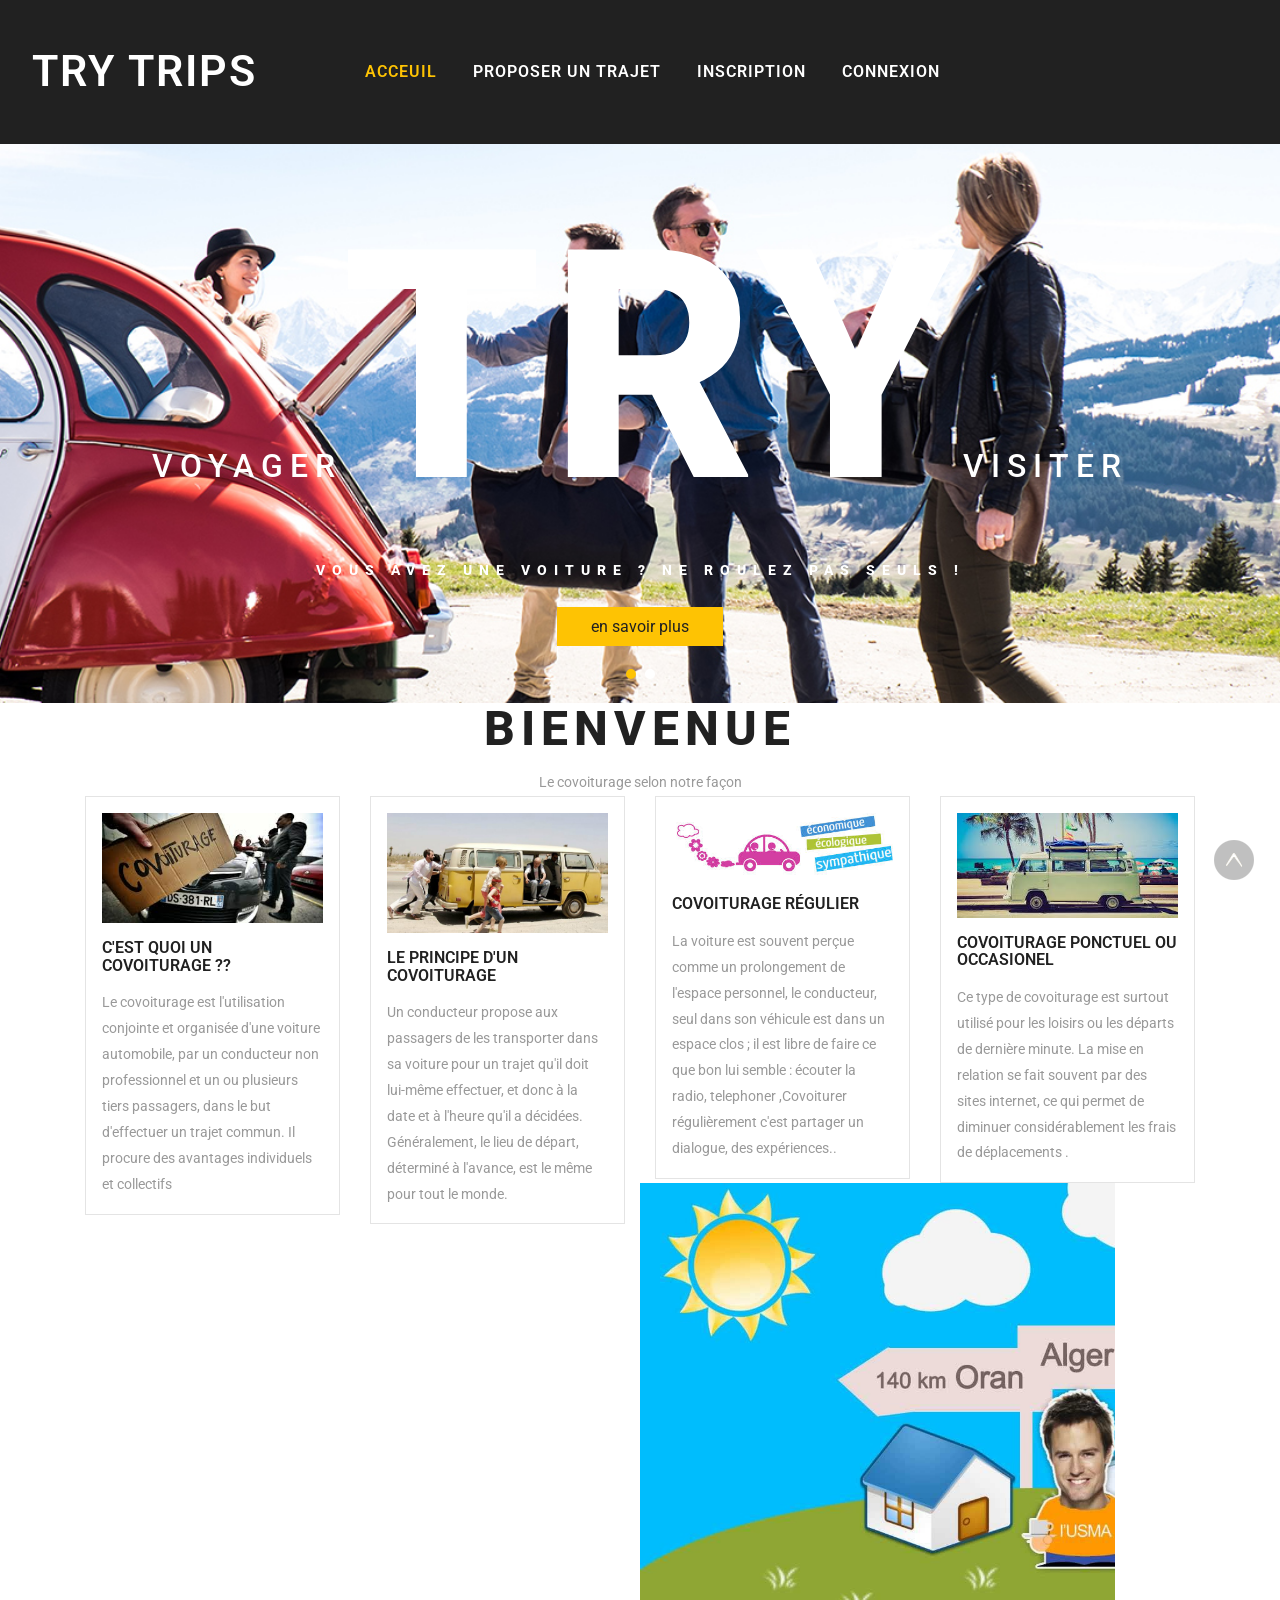
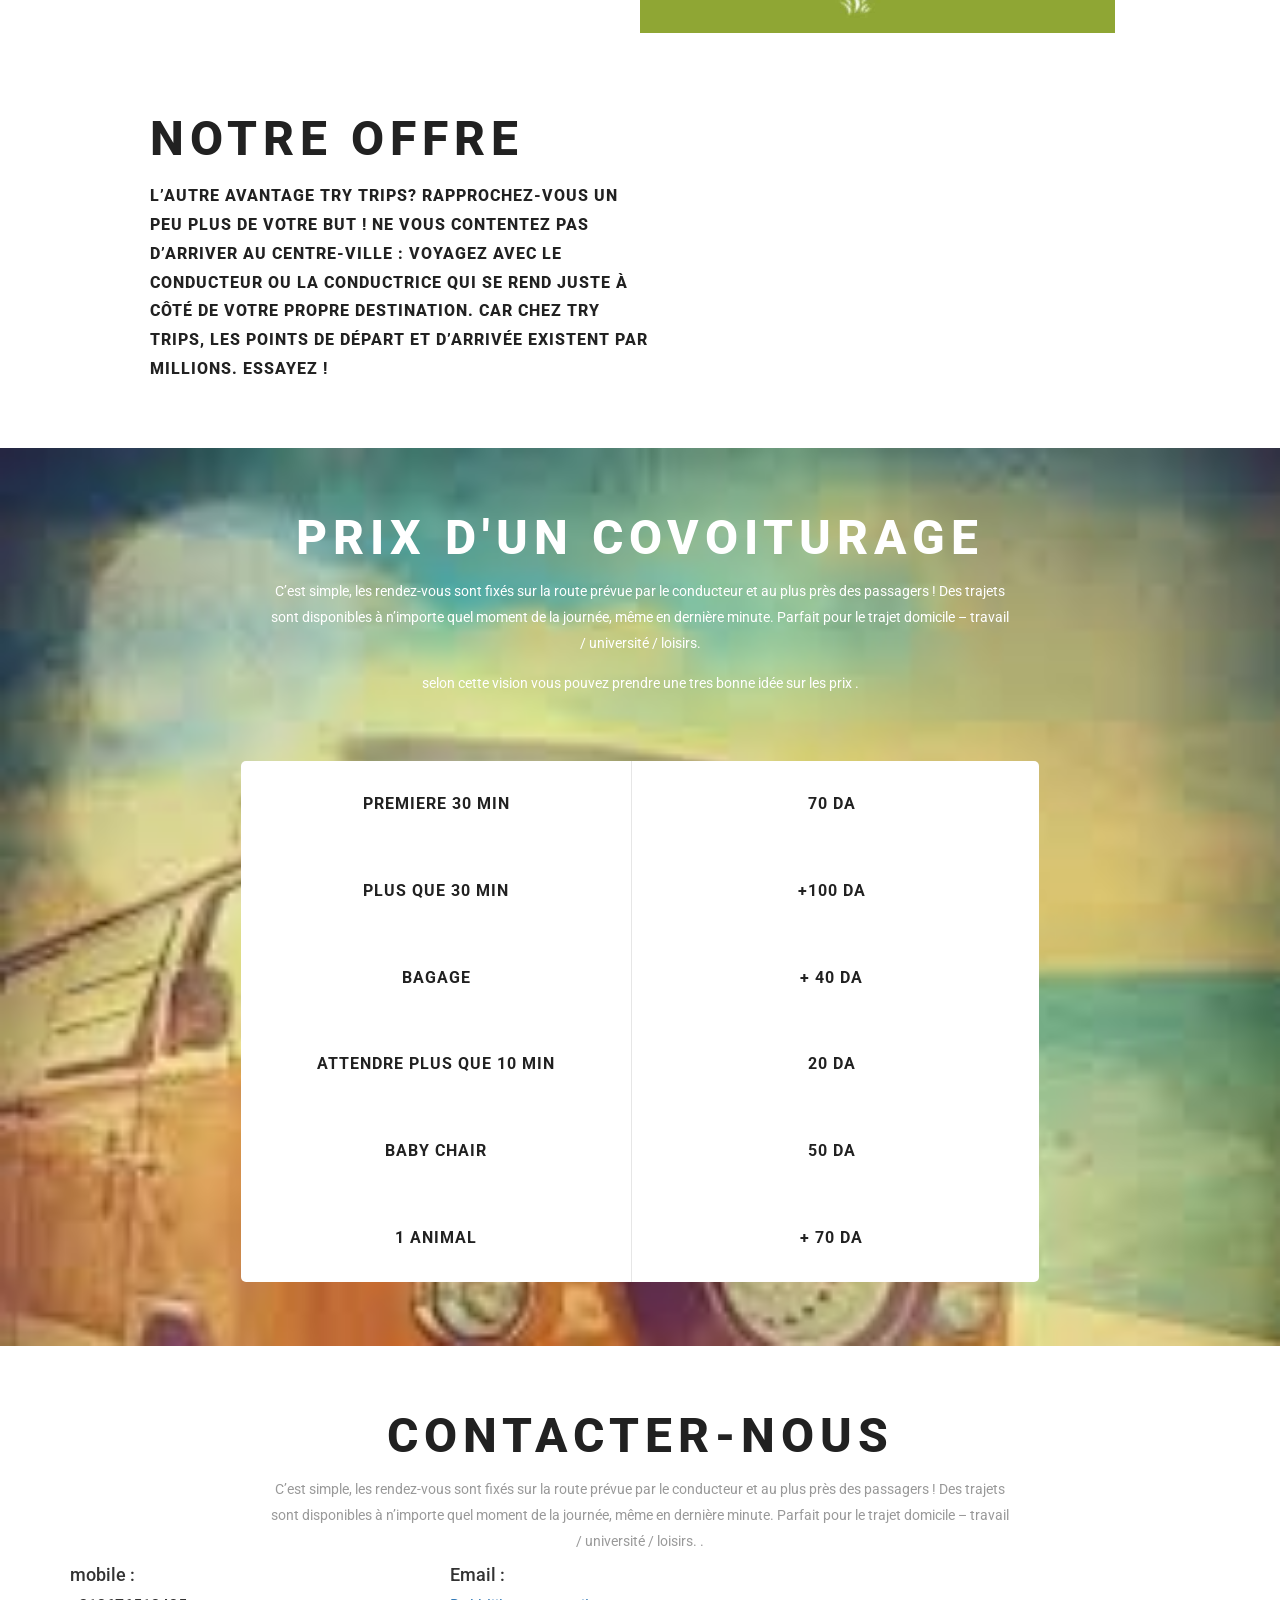
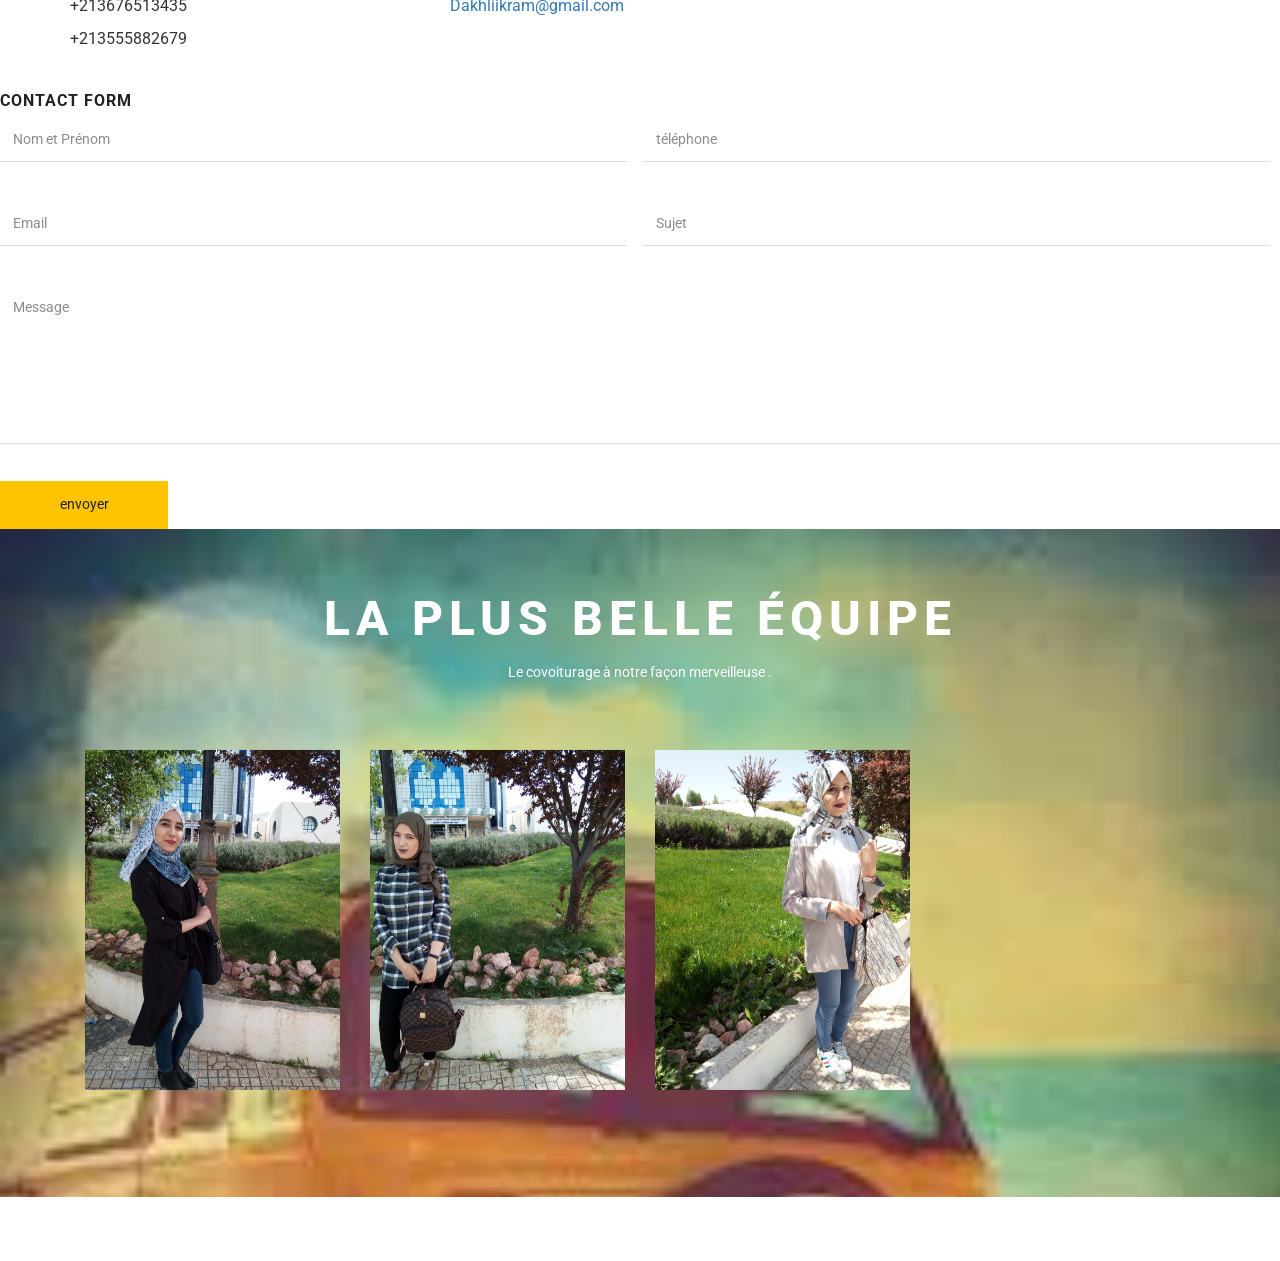
==== WebContent/accueil/index 1.html @ 20dba4d5 "login, signup, html" ====
<!DOCTYPE html>
<html lang="en">
<head>
    <title> try trips </title>
    <meta name="viewport" content="width=device-width, initial-scale=1">
    <meta charset="utf-8">
    <meta name="keywords" content="Go Taxi Responsive web template, Bootstrap Web Templates, Flat Web Templates, Android Compatible web template,
Smartphone Compatible web template, free webdesigns for Nokia, Samsung, LG, SonyEricsson, Motorola web design"/>
    <script type="application/x-javascript"> addEventListener("load", function () {
        setTimeout(hideURLbar, 0);
    }, false);

    function hideURLbar() {
        window.scrollTo(0, 1);
    } </script>
    <!-- bootstrap-css -->
    <link href="css/bootstrap.css" rel="stylesheet" type="text/css" media="all"/>
    <!--// bootstrap-css -->
    <!-- css -->
    <link rel="stylesheet" href="css/style.css" type="text/css" media="all"/>
    <!--// css -->
    <!-- font-awesome icons -->
    <link href="css/font-awesome.css" rel="stylesheet">
    <!-- //font-awesome icons -->
    <!-- gallery -->
    <link href='css/simplelightbox.min.css' rel='stylesheet' type='text/css'>
    <!-- //gallery -->
    <!-- font -->
    <link href="//fonts.googleapis.com/css?family=Arvo:400,400i,700,700i" rel="stylesheet">
    <link href="//fonts.googleapis.com/css?family=Roboto:100,100i,300,300i,400,400i,500,500i,700,700i,900,900i"
          rel="stylesheet">
    <!-- //font -->
    <script src="js/jquery-1.11.1.min.js"></script>
    <script src="js/bootstrap.js"></script>
    <script type="text/javascript">
        jQuery(document).ready(function ($) {
            $(".scroll").click(function (event) {
                event.preventDefault();
                $('html,body').animate({scrollTop: $(this.hash).offset().top}, 1000);
            });
        });
    </script>
    <!--[if lt IE 9]>
    <script src="https://oss.maxcdn.com/libs/html5shiv/3.7.0/html5shiv.js"></script>
    <![endif]-->
</head>
<body>
<!-- banner -->
<div class="banner jarallax">
    <div class="w3-header-bottom">
        <div class="w3layouts-logo">
            <h1>
                <a href="index1.html">Try trips </a>
            </h1>
        </div>
        <div class="top-nav">
            <nav class="navbar navbar-default">
                <div class="navbar-header">
                    <button type="button" class="navbar-toggle collapsed" data-toggle="collapse"
                            data-target="#bs-example-navbar-collapse-1">
                        <span class="sr-only">Toggle navigation</span>
                        <span class="icon-bar"></span>
                        <span class="icon-bar"></span>
                        <span class="icon-bar"></span>
                    </button>
                </div>
                <!-- Collect the nav links, forms, and other content for toggling -->
                <div class="collapse navbar-collapse" id="bs-example-navbar-collapse-1">
                    <ul class="nav navbar-nav">
                        <li class="first-list"><a class="active" href="C:/Users/LAPTOP/Desktop/projet/web/index1.html">acceuil</a>
                        </li>

                        <li><a href="#proposer" class="scroll">Proposer un trajet</a></li>
                        <li><a href="ind.html" class="scroll">Inscription </a></li>
                        <li><a href="ind.html" class="scroll">Connexion </a></li>

                    </ul>
                    <div class="clearfix"></div>
                </div>
            </nav>
        </div>

        <div class="clearfix"></div>
    </div>
    <div class="banner-info">
        <div class="container">
            <div class="w3-banner-info">
                <div class="slider">
                    <div class="callbacks_container">
                        <ul class="rslides callbacks callbacks1" id="slider4">
                            <li>
                                <div class="w3layouts-banner-info">
                                    <h3>voyager<span>Try</span>visiter</h3>
                                    <p>Vous avez une voiture ? Ne roulez pas seuls !</p>
                                    <div class="w3ls-button">
                                        <a href="#" data-toggle="modal" data-target="#myModal">en savoir plus

                                        </a>
                                    </div>
                                </div>
                            </li>
                            <li>
                                <div class="w3layouts-banner-info">
                                    <h3><span>Trips</span></h3>
                                    <p>Ensemble, permettons à des millions de personnes de se déplacer.</p>
                                    <div class="w3ls-button">
                                        <a href="#" data-toggle="modal" data-target="#myModal">en savoir plus</a>
                                    </div>
                                </div>
                            </li>
                        </ul>
                    </div>
                    <div class="clearfix"></div>
                    <script>
                        // You can also use "$(window).load(function() {"
                        $(function () {
                            // Slideshow 4
                            $("#slider4").responsiveSlides({
                                auto: true,
                                pager: true,
                                nav: false,
                                speed: 400,
                                namespace: "callbacks",
                                before: function () {
                                    $('.events').append("<li>before event fired.</li>");
                                },
                                after: function () {
                                    $('.events').append("<li>after event fired.</li>");
                                }
                            });

                        });
                    </script>
                    <!--banner Slider starts Here-->
                </div>
            </div>
        </div>
    </div>
</div>
<!-- //banner -->
<!-- modal -->
<div class="modal about-modal fade" id="myModal" tabindex="-1" role="dialog">
    <div class="modal-dialog" role="document">
        <div class="modal-content">
            <div class="modal-header">
                <button type="button" class="close" data-dismiss="modal" aria-label="Close"><span aria-hidden="true">&times;</span>
                </button>
                <h4 class="modal-title">Try Trips</h4>
            </div>
            <div class="modal-body">
                <div class="agileits-w3layouts-info">
                    <img src="images/c2.jpg" alt=""/>
                    <p> L'augmentation du nombre de passagers par véhicule peut assurer le transport de milliers de
                        personnes supplémentaires tout en décongestionnant le réseau routier. La plupart des véhicules
                        circulent avec trois ou quatre places libres. Une des solutions possibles est d'encourager les
                        migrants journaliers à pratiquer le covoiturage .</p>
                </div>
            </div>
        </div>
    </div>
</div>


<script src="js/responsiveslides.min.js"></script>
<script src="js/jarallax.js"></script>
<script src="js/SmoothScroll.min.js"></script>
<script type="text/javascript">
    /* init Jarallax */
    $('.jarallax').jarallax({
        speed: 0.5,
        imgWidth: 1366,
        imgHeight: 768
    })
</script>

<script type="text/javascript" src="js/move-top.js"></script>
<script type="text/javascript" src="js/easing.js"></script>
<!-- here stars scrolling icon -->
<script type="text/javascript">
    $(document).ready(function () {
        /*
            var defaults = {
            containerID: 'toTop', // fading element id
            containerHoverID: 'toTopHover', // fading element hover id
            scrollSpeed: 1200,
            easingType: 'linear'
            };
        */

        $().UItoTop({easingType: 'easeOutQuart'});

    });
</script>
<!-- //here ends scrolling icon -->
<div class="bienvenue">
    <div class="container">
        <div class="wthree-heading">
            <h2>bienvenue</h2>
            <p> Le covoiturage selon notre façon </p>
        </div>
        <div class="col-md-3 w3-welcome-grid">
            <div class="w3-welcome-grid-info">
                <img src="images/c5.jpg" alt=""/>
                <h4>c'est quoi un covoiturage ??</h4>
                <p>Le covoiturage est l'utilisation conjointe et organisée d'une voiture automobile, par un conducteur
                    non professionnel et un ou plusieurs tiers passagers, dans le but d'effectuer un trajet commun. Il
                    procure des avantages individuels et collectifs</p>
            </div>
        </div>
        <div class="col-md-3 w3-welcome-grid">
            <div class="w3-welcome-grid-info">
                <img src="images/c4.jpg" alt=""/>
                <h4>le principe d'un covoiturage </h4>
                <p> Un conducteur propose aux passagers de les transporter dans sa voiture pour un trajet qu'il doit
                    lui-même effectuer, et donc à la date et à l'heure qu'il a décidées. Généralement, le lieu de
                    départ, déterminé à l'avance, est le même pour tout le monde. </p>
            </div>
        </div>
        <div>
            <div class="col-md-3 w3-welcome-grid">
                <div class="w3-welcome-grid-info">
                    <img src="images/c2.jpg" alt=""/>
                    <h4>covoiturage régulier </h4>
                    <p> La voiture est souvent perçue comme un prolongement de l'espace personnel, le conducteur, seul
                        dans son véhicule est dans un espace clos ; il est libre de faire ce que bon lui semble :
                        écouter la radio, telephoner ,Covoiturer régulièrement c'est partager un dialogue, des
                        expériences..</p>
                </div>
            </div>
            <div class="col-md-3 w3-welcome-grid">
                <div class="w3-welcome-grid-info">
                    <img src="images/c6.jpg" alt=""/>
                    <h4>covoiturage ponctuel ou occasionel</h4>
                    <p>Ce type de covoiturage est surtout utilisé pour les loisirs ou les départs de dernière minute. La
                        mise en relation se fait souvent par des sites internet, ce qui permet de diminuer
                        considérablement les frais de déplacements . </p>

                </div>
            </div>


        </div>


        <!-- offer -->
        <div class="offer">
            <div class="col-md-5 offer-left">

            </div>
            <div class="col-md-7 offer-right">
                <div class="wthree-heading offer-heading">
                    <h3>notre offre</h3>
                </div>
                <p> <h4> l’autre avantage TRY TRIPS? Rapprochez-vous un peu plus de votre but ! Ne vous contentez pas
                d’arriver au centre-ville : voyagez avec le conducteur ou la conductrice qui se rend juste à côté de
                votre propre destination. Car chez TRY TRIPS, les points de départ et d’arrivée existent par millions.
                Essayez !</h4></p>
                <div class="clearfix"></div>
            </div>
            <!-- //offer -->


        </div>
    </div>
</div>
<!-- les prix  -->

<div class="rate jarallax" id="rate">
    <div class="container">
        <div class="wthree-heading about-heading">
            <h3>Prix d'un covoiturage </h3>
            <p>C’est simple, les rendez-vous sont fixés sur la route prévue par le conducteur et au plus près des
                passagers ! Des trajets sont disponibles à n’importe quel moment de la journée, même en dernière minute.
                Parfait pour le trajet domicile – travail / université / loisirs.</p>
            <p> selon cette vision vous pouvez prendre une tres bonne idée sur les prix . </p>
        </div>
        <div class="agileinfo-rate-grids">
            <div class="agileinfo-rate-grid-nfo">
                <div class="agileinfo-rate-grid">
                    <ul>
                        <li>Premiere 30 min</li>
                        <li> 70 DA</li>
                    </ul>
                </div>
                <div class="agileinfo-rate-grid">
                    <ul>
                        <li>Plus que 30 min</li>
                        <li>+100 DA</li>
                    </ul>
                </div>
                <div class="agileinfo-rate-grid">
                    <ul>
                        <li> Bagage</li>
                        <li>+ 40 DA</li>
                    </ul>
                </div>
                <div class="agileinfo-rate-grid">
                    <ul>
                        <li> Attendre plus que 10 min</li>
                        <li>20 DA</li>
                    </ul>
                </div>
                <div class="agileinfo-rate-grid">
                    <ul>
                        <li>Baby chair</li>
                        <li>50 DA</li>
                    </ul>
                </div>
                <div class="agileinfo-rate-grid">
                    <ul>
                        <li>1 animal</li>
                        <li> + 70 DA</li>
                    </ul>
                </div>

            </div>
        </div>
    </div>
</div>
<!-- //Les prix  -->


<!-- contact -->
<div class="contact" id="contact">
    <div class="container">
        <div class="wthree-heading">
            <h3>Contacter-nous</h3>
            <p>C’est simple, les rendez-vous sont fixés sur la route prévue par le conducteur et au plus près des
                passagers ! Des trajets sont disponibles à n’importe quel moment de la journée, même en dernière minute.
                Parfait pour le trajet domicile – travail / université / loisirs. .</p>
        </div>


        <div class="col-sm-4 address-grids">
            <h4> mobile :</h4>
            <p>+213676513435</p>
            <p>+213555882679</p>
        </div>
        <div class="col-sm-4 address-grids">
            <h4>Email :</h4>
            <p><a href="mailto:example@email.com"> Dakhliikram@gmail.com</a></p>
        </div>
        <div class="clearfix"></div>
    </div>
    <div class="contact-form">
        <h4>Contact Form</h4>
        <form action="#" method="post">
            <div class="fields-grid">
                <div class="styled-input agile-styled-input-top">
                    <input type="text" name="Full Name" required="">
                    <label>Nom et Prénom </label>
                    <span></span>
                </div>
                <div class="styled-input agile-styled-input-top">
                    <input type="text" name="Phone" required="">
                    <label>téléphone </label>
                    <span></span>
                </div>
                <div class="styled-input">
                    <input type="email" name="Email" required="">
                    <label>Email</label>
                    <span></span>
                </div>
                <div class="styled-input">
                    <input type="text" name="Subject" required="">
                    <label>Sujet</label>
                    <span></span>
                </div>
                <div class="clearfix"></div>
            </div>
            <div class="styled-input textarea-grid">
                <textarea name="Message" required=""></textarea>
                <label>Message</label>
                <span></span>
            </div>
            <input type="submit" value="envoyer">
        </form>
    </div>

    <!-- team -->
    <div class="team jarallax" id="team">
        <div class="team-dot">
            <div class="container">
                <div class="wthree-heading about-heading">
                    <h3>la plus belle équipe </h3>
                    <p>Le covoiturage à notre façon merveilleuse .</p>
                </div>
                <div class="agile-team-grids">
                    <div class="col-sm-3 team-grid">
                        <div class="flip-container">
                            <div class="flipper">
                                <div class="front">
                                    <img src="images/k02.jpg" alt=""/>
                                </div>
                                <div class="back">
                                    <h4>Dakhli Ikram</h4>
                                    <p> L3 SI</p>
                                    <div class="w3l-social">
                                        <ul>
                                            <li><a href="#"><i class="fa fa-facebook"></i></a></li>
                                            <li><a href="#"><i class="fa fa-instagram"></i></a></li>

                                        </ul>
                                    </div>
                                </div>
                            </div>
                        </div>
                    </div>
                    <div class="col-sm-3 team-grid">
                        <div class="flip-container">
                            <div class="flipper">
                                <div class="front">
                                    <img src="images/n03.jpg" alt=""/>
                                </div>
                                <div class="back">
                                    <h4>Bouhlala Nessrine </h4>
                                    <p>L3 SI </p>
                                    <div class="w3l-social">
                                        <ul>
                                            <li><a href="#"><i class="fa fa-facebook"></i></a></li>
                                            <li><a href="#"><i class="fa fa-instagram"></i></a></li>

                                        </ul>
                                    </div>
                                </div>
                            </div>
                        </div>
                    </div>
                    <div class="col-sm-3 team-grid">
                        <div class="flip-container">
                            <div class="flipper">
                                <div class="front">
                                    <img src="images/d04.jpg" alt=""/>
                                </div>
                                <div class="back">
                                    <h4>Abidi Nihad</h4>
                                    <p>L3 SI</p>
                                    <div class="w3l-social">
                                        <ul>
                                            <li><a href="#"><i class="fa fa-facebook"></i></a></li>
                                            <li><a href="#"><i class="fa fa-instagram"></i></a></li>

                                        </ul>
                                    </div>
                                </div>
                            </div>
                        </div>
                    </div>

                </div>
            </div>
        </div>
    </div>
</div>
</div>
</div>
</div>
<!-- //team -->

</body>
</html>
---- WebContent/accueil/css/style.css ----
/*--A Design by W3layouts 
Author: W3layout
Author URL: http://w3layouts.com
License: Creative Commons Attribution 3.0 Unported
License URL: http://creativecommons.org/licenses/by/3.0/
--*/
body a {
    transition: 0.5s all;
    -webkit-transition: 0.5s all;
    -o-transition: 0.5s all;
    -moz-transition: 0.5s all;
    -ms-transition: 0.5s all;
}

html, body {
    font-size: 100%;
    font-family: 'Roboto', sans-serif;
}

body {
    background: #FFFFFF;
}

/*-- banner --*/
.banner {
    background: url(../images/c1.jpg) no-repeat 0px 0px;
    background-size: cover;
}

.jarallax {
    position: relative;
    background-size: cover;
    background-repeat: no-repeat;
    background-position: 50% 50%;
}

/*-- header-left --*/
.header {
    padding: 1em;
}

/*-- //header-left --*/
/*-- w3-header-bottom --*/
.w3-header-bottom {
    background: #212121;
    padding: 3em 2em;
}

.agileinfo-phone {
    float: left;
    margin: .5em 2em 0 0;
}

.agileinfo-phone p {
    color: #FFFFFF;
    font-size: .9em;
    margin: 0;
    font-weight: 600;
}

.agileinfo-map {
    margin-right: 0;
}

.search-grid {
    float: right;
    width: 14%;
}

.search-grid input[type="text"] {
    display: inline-block;
    background: none;
    border: none;
    border-bottom: solid 1px #ffffff;
    width: 80%;
    padding: .5em;
    outline: none;
    font-size: .9em;
    color: #FFFFFF;
}

.big-dog::-webkit-input-placeholder {
    color: #FFFFFF !important;
}

.search-grid i.fa.fa-paper-plane-o {
    color: #FFFFFF !important;
    font-size: 1.2em !important;
}

.search-grid button.btn1 {
    color: #ffffff;
    font-size: .9em;
    border: none;
    text-align: center;
    text-decoration: none;
    background: none;
    transition: 0.5s all;
    -webkit-transition: 0.5s all;
    -moz-transition: 0.5s all;
    -o-transition: 0.5s all;
    -ms-transition: 0.5s all;
}

.search button:hover {
    border: solid 1px #212121;
    background: #212121;
}

.search button:hover i.fa.fa-paper-plane-o {
    color: #FFFFFF !important;
}

.w3layouts-logo {
    text-align: center;
    float: left;
}

.w3layouts-logo h1 {
    margin: 0;
}

.w3layouts-logo h1 a {
    color: #fff;
    font-size: 1.2em;
    text-decoration: none;
    font-weight: 600;
    text-transform: uppercase;
    letter-spacing: 2px;
}

/*-- top-nav --*/
.top-nav {
    float: left;
    text-align: center;
    width: 70%;
    margin: .8em 0 0 0;
}

.navbar-default {
    border: none !important;
    background: none !important;
    margin: 0 !important;
    min-height: 0 !important;
    padding: 0 !important;
}

.navbar-default .navbar-nav > .active > a, .navbar-default .navbar-nav > .active > a:hover, .navbar-default .navbar-nav > .active > a:focus {
    background: none !important;
}

.top-nav ul {
    padding: 0;
    margin: 0;
    float: none;
}

.top-nav ul li {
    display: inline-block;
    float: none;
}

.navbar-default .navbar-nav > .open > a, .navbar-default .navbar-nav > .open > a:hover, .navbar-default .navbar-nav > .open > a:focus {
    background: none;
    box-shadow: 1px 0px 0px 0px rgba(72, 72, 72, 0);
    outline: none;
    border-right: none;
}

.top-nav ul li a {
    color: #ffffff !important;
    font-size: 1em;
    margin: 0 2em;
    padding: 0;
    text-decoration: none;
    font-weight: 600;
    letter-spacing: 1px;
    border-right: none;
    text-transform: uppercase;
}

.top-nav ul li a.list-border {
    border-left: none;
}

.top-nav ul li a:hover {
    color: #fec303 !important;
}

.top-nav ul li a.active {
    color: #fec303 !important;
    background: none;
}

ul.dropdown-menu {
    background: #fec303;
    box-shadow: 0 0 0;
    border: none;
    margin: 0;
    top: 2.8em;
    left: 0px;
    min-width: 106px;
}

ul.dropdown-menu li {
    width: 100% !important;
    margin: 0 !important;
}

ul.dropdown-menu li:after {
    background: none !important;
}

.dropdown-menu > li > a {
    display: block;
    padding: .5em 1em !important;
    text-align: center;
    clear: both;
    margin: .2em 0 !important;
    font-weight: normal;
    line-height: 1.42857143;
    color: #FFF !important;
    border: none !important;
}

.dropdown-menu > li > a:hover, .dropdown-menu > li > a:focus {
    background: #FFFFFF;
}

.dropdown-submenu {
    position: relative;
}

.dropdown-submenu > .dropdown-menu {
    top: 0;
    left: 103%;
    margin-top: -6px;
    margin-left: -1px;
    -webkit-border-radius: 0 6px 6px 6px;
    -moz-border-radius: 0 6px 6px;
    border-radius: 0 6px 6px 6px;
}

.dropdown-submenu:hover > .dropdown-menu {
    display: block;
}

.dropdown-submenu > a:after {
    display: block;
    content: " ";
    float: right;
    width: 0;
    height: 0;
    border-color: transparent;
    border-width: 5px 0 5px 5px;
    margin-top: 5px;
    margin-right: -10px;
}

.dropdown-submenu:hover > a:after {
    border-left-color: #fff;
}

.dropdown-submenu.pull-left {
    float: none;
}

.dropdown-submenu.pull-left > .dropdown-menu {
    left: -100%;
    margin-left: 10px;
    -webkit-border-radius: 6px 0 6px 6px;
    -moz-border-radius: 6px 0 6px 6px;
    border-radius: 6px 0 6px 6px;
}

/*-- //top-nav --*/
/*-- social-icons --*/
.agileinfo-social-grids {
    float: right;
}

.agileinfo-social-grids ul {
    padding: 0;
    margin: 0;
}

.agileinfo-social-grids ul li {
    display: inline-block;
}

.agileinfo-social-grids ul li a {
    color: #FFFFFF;
    text-align: center;
}

.agileinfo-social-grids ul li a i.fa {
    transition: 0.5s all;
    -webkit-transition: 0.5s all;
    -moz-transition: 0.5s all;
    -o-transition: 0.5s all;
    -ms-transition: 0.5s all;
    background: #363636;
    width: 40px;
    height: 40px;
    line-height: 2.5em;
    border-radius: 50%;
}

.agileinfo-social-grids ul li a i.fa.fa-facebook:hover {
    background: #3b5998;
}

.agileinfo-social-grids ul li a i.fa.fa-twitter {
    margin: 0 1em;
}

.agileinfo-social-grids ul li a i.fa.fa-twitter:hover {
    background: #55acee;
}

.agileinfo-social-grids ul li a i.fa.fa-rss {
    margin: 0 1em 0 0;
}

.agileinfo-social-grids ul li a i.fa.fa-rss:hover {
    background: #f26522;
}

.agileinfo-social-grids ul li a i.fa.fa-vk:hover {
    background: #45668e;
}

/*-- w3-header-bottom --*/
/*-- banner-info --*/
.banner-info {
    padding: 3em 0;
}

.w3layouts-banner-info {
    text-align: center;
}

.w3layouts-banner-info h3 {
    color: #FFFFFF;
    font-size: 2em;
    margin: 0;
    text-transform: uppercase;
    position: relative;
    letter-spacing: 7px;
}

.w3layouts-banner-info h3 span {
    font-size: 10em;
    font-weight: 800;
}

.w3layouts-banner-info p {
    color: #FFFFFF;
    font-size: .9em;
    margin: 1em 0 0 0;
    line-height: 1.8em;
    letter-spacing: 7px;
    text-transform: uppercase;
    font-weight: 800;
}

.w3ls-button {
    margin: 2em auto 1em;
}

.w3ls-button a {
    color: #212121;
    font-size: 1em;
    padding: .5em 2em;
    border: solid 2px #fec303;
    text-decoration: none;
    margin: 0;
    background: #fec303;
}

.w3ls-button a:hover {
    color: #FFFFFF;
    background: none;
    border: solid 2px #FFFFFF;
}

/*--slider--*/
#slider2,
#slider3 {
    box-shadow: none;
    -moz-box-shadow: none;
    -webkit-box-shadow: none;
    margin: 0 auto;
}

.rslides_tabs li:first-child {
    margin-left: 0;
}

.rslides_tabs .rslides_here a {
    background: rgba(255, 255, 255, .1);
    color: #fff;
    font-weight: bold;
}

.events {
    list-style: none;
}

.callbacks_container {
    position: relative;
    float: left;
    width: 100%;
}

.callbacks {
    position: relative;
    list-style: none;
    overflow: hidden;
    width: 100%;
    padding: 0;
    margin: 0;
}

.callbacks li {
    position: absolute;
    width: 100%;
}

.callbacks img {
    position: relative;
    z-index: 1;
    height: auto;
    border: 0;
}

.callbacks .caption {
    display: block;
    position: absolute;
    z-index: 2;
    font-size: 20px;
    text-shadow: none;
    color: #fff;
    left: 0;
    right: 0;
    padding: 10px 20px;
    margin: 0;
    max-width: none;
    top: 10%;
    text-align: center;
}

.callbacks_nav {
    position: absolute;
    -webkit-tap-highlight-color: rgba(0, 0, 0, 0);
    bottom: 109px;
    left: 0;
    z-index: 3;
    text-indent: -9999px;
    overflow: hidden;
    text-decoration: none;
    width: 50px;
    height: 50px;
    background: transparent url(../images/arrows.png) no-repeat left top;
}

.callbacks_nav.next {
    left: auto;
    background-position: right top;
    right: 0;
}

.callbacks_nav.prev {
    right: auto;
    background-position: left top;
    left: 0;
}

#slider3-pager a {
    display: inline-block;
}

#slider3-pager span {
    float: left;
}

#slider3-pager span {
    width: 100px;
    height: 15px;
    background: #fff;
    display: inline-block;
    border-radius: 30em;
    opacity: 0.6;
}

#slider3-pager .rslides_here a {
    background: #FFF;
    border-radius: 30em;
    opacity: 1;
}

#slider3-pager a {
    padding: 0;
}

#slider3-pager li {
    display: inline-block;
}

.rslides {
    position: relative;
    list-style: none;
    overflow: hidden;
    width: 100%;
    padding: 0;
}

.rslides li {
    -webkit-backface-visibility: hidden;
    position: absolute;
    display: none;
    width: 100%;
    left: 0;
    top: 0;
}

.rslides li {
    position: relative;
    display: block;
    float: left;
}

.rslides img {
    height: auto;
    border: 0;
}

.callbacks_tabs {
    list-style: none;
    position: absolute;
    top: 100%;
    left: 48%;
    padding: 0;
    margin: 0;
    display: block;
    z-index: 999;
}

.slider-top span {
    font-weight: 600;
}

.callbacks_tabs li {
    display: inline-block;
    margin: 0;
}

/*----*/
.callbacks_tabs a {
    visibility: hidden;
}

.callbacks_tabs a:after {
    content: "\f111";
    font-size: 0;
    font-family: FontAwesome;
    visibility: visible;
    display: block;
    height: 10px;
    width: 10px;
    display: inline-block;
    background: #ffffff;
    border: 2px solid #ffffff;
    border-radius: 50%;
    -webkit-border-radius: 50%;
    -o-border-radius: 50%;
    -moz-border-radius: 50%;
    -ms-border-radius: 50%;
}

.callbacks_here a:after {
    background: #fec303;
    border: 2px solid #fec303;
}

/*-- //slider --*/
/*-- //banner-info --*/
/*-- model --*/
.agileits-w3layouts-info img {
    width: 100%;
}

.modal-header h4 {
    font-size: 2em;
    text-decoration: none;
    font-weight: 600;
    text-transform: uppercase;
    letter-spacing: 2px;
    color: #212121;
}

.modal-body p {
    margin: 1em 0 0 0;
    font-size: .875em;
    color: #999999;
    line-height: 1.8em;
}

/*-- //model --*/
/*-- welcome --*/
.welcome, .about-bottom, .features, .gallery, .testimonial, .team, .blog, .contact, .rate {
    padding: 4em 0;
}

.wthree-heading h2, .wthree-heading h3 {
    text-align: center;
    color: #212121;
    font-size: 3em;
    margin: 0;
    text-transform: uppercase;
    font-weight: 800;
    letter-spacing: 6px;
}

.wthree-heading p {
    color: #999999;
    font-size: .9em;
    margin: 1em auto 0;
    line-height: 1.8em;
    width: 65%;
    text-align: center;
}

.w3-welcome-grids, .about-bottom-grids, .w3-agileits-gallery, .testimonial-grids, .agile-team-grids, .blog-agileinfo, .address, .agileinfo-rate-grids {
    margin: 4em 0 0 0;
}

.w3-welcome-grid-info {
    padding: 1em;
    border: solid 1px #e4e4e4;
    transition: 0.5s all;
    -webkit-transition: 0.5s all;
    -o-transition: 0.5s all;
    -moz-transition: 0.5s all;
    -ms-transition: 0.5s all;
}

.w3-welcome-grid-info img {
    width: 100%;
}

.w3-welcome-grid-info h4 {
    color: #212121;
    font-size: 1em;
    font-weight: 600;
    text-transform: uppercase;
    margin: 1em 0;
}

.w3-welcome-grid-info p {
    color: #999999;
    font-size: .9em;
    margin: 0;
    line-height: 1.8em;
}

.w3-welcome-grid-info:hover {
    background: #fec303;
    border: solid 1px #fec303;
}

.w3-welcome-grid-info:hover p {
    color: #FFFFFF;
}

/*-- //welcome --*/
/*-- about --*/
.about-bottom {
    background: url(../images/1.jpg) no-repeat 0px 0px;
    background-size: cover;
}

.about-heading h3 {
    color: #FFFFFF;
}

.about-heading p {
    color: #FFFFFF;
}

.w3ls-about-bottom-grids {
    margin: 4em 0 0 0;
}

.about-bottom-left h4 {
    color: #ffffff;
    margin: 0;
    font-size: 1em;
    text-transform: uppercase;
    font-weight: 700;
    letter-spacing: 1px;
}

.about-bottom-left p {
    color: #ffffff;
    font-size: .9em;
    margin: 2em 0 0 0;
    line-height: 1.8em;
}

.about-bottom-left p span {
    display: block;
    margin: 2em 0;
}

/*-- //about --*/
/*-- offer --*/
.offer-left {
    background: url(../images/6.jpg) no-repeat 0px 0px;
    background-size: cover;
    min-height: 450px;
}

.offer-right {
    text-align: left;
    padding: 5em 5em 3em 5em;
}

.offer-heading h3 {
    text-align: left;
}

.offer-right h4 {
    color: #212121;
    margin: 1em 0;
    font-size: 1em;
    text-transform: uppercase;
    font-weight: 800;
    line-height: 1.8em;
    letter-spacing: 1px;
}

.offer-right p {
    color: #999999;
    font-size: .9em;
    margin: 0;
    line-height: 1.8em;
}

/*-- //offer --*/
/*-- gallery --*/
.gallery {
    background: #e6e6e6;
}

.gallery-bg {
    float: left;
    width: 39.4%;
    height: auto;
    padding: .1em;
    -webkit-transition: -webkit-transform .15s ease;
    -moz-transition: -moz-transform .15s ease;
    -o-transition: -o-transform .15s ease;
    -ms-transition: -ms-transform .15s ease;
    transition: transform .15s ease;
    position: relative;
}

.gallery-bg a img {
    width: 100%;
    border: solid 2px #e6e6e6;
}

.gallery-small {
    float: left;
    width: 20%;
    height: auto;
    padding: .1em;
    -webkit-transition: -webkit-transform .15s ease;
    -moz-transition: -moz-transform .15s ease;
    -o-transition: -o-transform .15s ease;
    -ms-transition: -ms-transform .15s ease;
    transition: transform .15s ease;
    position: relative;
}

.gallery-small a img {
    width: 100%;
    border: solid 2px #e6e6e6;
}

.align-center {
    text-align: center;
}

/*-- Effect 2--*/
.gallery-bg-text:after {
    pointer-events: none;
    position: absolute;
    width: 400px;
    background: rgba(0, 0, 0, 0.36);
    height: 175px;
    content: '';
    -webkit-box-sizing: content-box;
    -moz-box-sizing: content-box;
    box-sizing: content-box;
}

.effect-2 {
    -webkit-transition: background 0.5s, color 0.2s;
    -moz-transition: background 0.5s, color 0.2s;
    transition: background 0.5s, color 0.2s;
}

.effect-2:after {
    top: 27px;
    left: 27px;
    box-shadow: 0 0 0 2px #FFFFFF;
    -webkit-transition: -webkit-transform 0.5s, opacity 0.2s;
    -webkit-transform: scale(0.8);
    -moz-transition: -moz-transform 0.5s, opacity 0.2s;
    -moz-transform: scale(0.8);
    -ms-transform: scale(0.8);
    transition: transform 0.5s, opacity 0.2s;
    transform: scale(0.8);
    background: url(../images/search1.png) no-repeat 50% 50% rgba(0, 0, 0, 0.36);
    opacity: 0;
}

.gallery-bg:hover.gallery-bg-text {
    background: #FF7200;
    color: #fff !important;
}

.gallery-bg:hover .gallery-bg-text:after {
    -webkit-transform: scale(1);
    -moz-transform: scale(1);
    -ms-transform: scale(1);
    transform: scale(1);
    opacity: 1;
}

/*--//Effect 2--*/
/*-- Effect 3--*/
.gallery-small-text:after {
    pointer-events: none;
    position: absolute;
    width: 175px;
    background: rgba(0, 0, 0, 0.36);
    height: 175px;
    content: '';
    -webkit-box-sizing: content-box;
    -moz-box-sizing: content-box;
    box-sizing: content-box;
}

.effect-3 {
    -webkit-transition: background 0.5s, color 0.2s;
    -moz-transition: background 0.5s, color 0.2s;
    transition: background 0.5s, color 0.2s;
}

.effect-3:after {
    top: 27px;
    left: 27px;
    box-shadow: 0 0 0 2px #FFFFFF;
    -webkit-transition: -webkit-transform 0.5s, opacity 0.2s;
    -webkit-transform: scale(0.8);
    -moz-transition: -moz-transform 0.5s, opacity 0.2s;
    -moz-transform: scale(0.8);
    -ms-transform: scale(0.8);
    transition: transform 0.5s, opacity 0.2s;
    transform: scale(0.8);
    background: url(../images/search1.png) no-repeat 50% 50% rgba(0, 0, 0, 0.36);
    opacity: 0;
}

.gallery-small:hover.gallery-small-text {
    background: #FF7200;
    color: #fff !important;
}

.gallery-small:hover .gallery-small-text:after {
    -webkit-transform: scale(1);
    -moz-transform: scale(1);
    -ms-transform: scale(1);
    transform: scale(1);
    opacity: 1;
}

/*--//Effect 2--*/
/*-- //gallery --*/
/*-- testimonial --*/
.testimonial-info p {
    color: #999999;
    font-size: .9em;
    line-height: 1.8em;
    margin: 0;
}

.testimonial-grid h4, .testimonial-grid-right h4 {
    color: #212121;
    margin: 0;
    font-size: 1em;
    text-transform: uppercase;
    font-weight: 700;
    letter-spacing: 1px;
}

.testimonial-info h5 {
    color: #fec303;
    font-size: 1em;
    margin: 0.5em 0 0;
}

.testimonial {
    padding: 4em 0;
}

.testimonial-info p span {
    font-size: 2em;
    color: #222;
}

.testimonial-info {
    margin-top: 2em;
}

.Works-grids {
    margin-top: 2em;
}

.Works-grid p {
    color: #999999;
    font-size: .9em;
    line-height: 1.8em;
    margin: 1em 0 0 0;
}

/*-- //testimonial --*/
/*-- team --*/
.team {
    background: url(../images/2.jpg) no-repeat 0px 0px;
    background-size: cover;
}

/* entire container, keeps perspective */
.flip-container {
    perspective: 1000px;
    transform-style: preserve-3d;
}

/*  UPDATED! flip the pane when hovered */
.flip-container:hover .back {
    transform: rotateY(0deg);
    -webkit-transform: rotateY(0deg);
    -ms-transform: rotateY(0deg);
    -o-transform: rotateY(0deg);
    -moz-transform: rotateY(0deg);
}

.flip-container:hover .front {
    transform: rotateY(180deg);
    -webkit-transform: rotateY(180deg);
    -ms-transform: rotateY(180deg);
    -o-transform: rotateY(180deg);
    -moz-transform: rotateY(180deg);
}

.flip-container, .back {
    width: 100%;
    height: 383px;
}

/* flip speed goes here */
.flipper {
    transition: 0.6s;
    transform-style: preserve-3d;

    position: relative;
}

/* hide back of pane during swap */
.front, .back {
    backface-visibility: hidden;
    transition: 0.6s;
    transform-style: preserve-3d;

    position: absolute;
    top: 0;
    left: 0;
}

/*  UPDATED! front pane, placed above back */
.front {
    z-index: 2;
    background: #000;
    transform: rotateY(0deg);
    -webkit-transform: rotateY(0deg);
    -ms-transform: rotateY(0deg);
    -o-transform: rotateY(0deg);
    -ms-transform: rotateY(0deg);
}

.front img {
    width: 100%;
}

/* back, initially hidden pane */
.back {
    transform: rotateY(-180deg);
    -webkit-transform: rotateY(-180deg);
    -ms-transform: rotateY(-180deg);
    -o-transform: rotateY(-180deg);
    -moz-transform: rotateY(-180deg);
    background: #fec303;
    padding: 8em 2em 0;
    text-align: center;
}

/* 
	Some vertical flip updates 
*/
.vertical.flip-container {
    position: relative;
}

.vertical .back {
    transform: rotateX(180deg);
    -webkit-transform: rotateX(180deg);
    -ms-transform: rotateX(180deg);
    -o-transform: rotateX(180deg);
    -moz-transform: rotateX(180deg);
}

.vertical.flip-container:hover .back {
    transform: rotateX(0deg);
    -webkit-transform: rotateX(0deg);
    -ms-transform: rotateX(0deg);
    -o-transform: rotateX(0deg);
    -moz-transform: rotateX(0deg);
}

.vertical.flip-container:hover .front {
    transform: rotateX(180deg);
    -webkit-transform: rotateX(180deg);
    -ms-transform: rotateX(180deg);
    -o-transform: rotateX(180deg);
    -moz-transform: rotateX(180deg);
}

.back h4 {
    color: #fff;
    font-size: 1em;
    text-transform: uppercase;
    font-weight: 600;
    letter-spacing: 4px;
    margin: 0;
}

.back p {
    font-size: .9em;
    margin-top: 1em;
    color: #fff;
}

.w3l-social {
    margin: 1em 0 0 0;
}

.w3l-social ul {
    padding: 0;
    margin: 0;
}

.w3l-social ul li {
    display: inline-block;
}

.w3l-social ul li a {
    color: #333;
    text-align: center;
}

.w3l-social ul li a i.fa.fa-facebook {
    height: 40px;
    width: 40px;
    background: #FFFFFF;
    line-height: 40px;
    color: #383838;
    border-radius: 50%;
    -webkit-border-radius: 50%;
    -moz-border-radius: 50%;
    -o-border-radius: 50%;
    -ms-border-radius: 50%;
    transition: 0.5s all;
    -webkit-transition: 0.5s all;
    -moz-transition: 0.5s all;
    -o-transition: 0.5s all;
    -ms-transition: 0.5s all;
}

.w3l-social ul li a i.fa.fa-facebook:hover {
    background: #3b5998;
    color: #FFFFFF;
}

.w3l-social ul li a i.fa.fa-twitter {
    height: 40px;
    width: 40px;
    background: #FFFFFF;
    line-height: 40px;
    color: #383838;
    border-radius: 50%;
    -webkit-border-radius: 50%;
    -moz-border-radius: 50%;
    -o-border-radius: 50%;
    -ms-border-radius: 50%;
    transition: 0.5s all;
    -webkit-transition: 0.5s all;
    -moz-transition: 0.5s all;
    -o-transition: 0.5s all;
    -ms-transition: 0.5s all;
}

.w3l-social ul li a i.fa.fa-twitter:hover {
    background: #1da1f2;
    color: #FFFFFF;
}

.w3l-social ul li a i.fa.fa-rss {
    height: 40px;
    width: 40px;
    background: #FFFFFF;
    line-height: 40px;
    color: #383838;
    border-radius: 50%;
    -webkit-border-radius: 50%;
    -moz-border-radius: 50%;
    -o-border-radius: 50%;
    -ms-border-radius: 50%;
    transition: 0.5s all;
    -webkit-transition: 0.5s all;
    -moz-transition: 0.5s all;
    -o-transition: 0.5s all;
    -ms-transition: 0.5s all;
}

.w3l-social ul li a i.fa.fa-rss:hover {
    background: #f26522;
    color: #FFFFFF;
}

/*-- //team --*/
/*-- blog --*/
.blog-agileinfo a.wthree-blogimg {
    display: block;
    border: 3px solid #fff;
    background-color: #000;
    -webkit-transition: .5s all;
    -moz-transition: .5s all;
    transition: .5s all;
    overflow: hidden;
}

.blog-agileinfo:hover a.wthree-blogimg {
    border-color: #fec303;
}

.blog-agileinfo a img.img-responsive {
    opacity: .5;
    -webkit-transition: .5s all;
    -moz-transition: .5s all;
    transition: .5s all;
    width: 100%;
    -webkit-transform: scale(1);
    -moz-transform: scale(1);
    -o-transform: scale(1);
    -ms-transform: scale(1);
    transform: scale(1);
}

.blog-agileinfo:hover a img.img-responsive {
    opacity: 1;
    -webkit-transform: scale(1.5);
    -moz-transform: scale(1.5);
    -o-transform: scale(1.5);
    -ms-transform: scale(1.5);
    transform: scale(1.5);
}

.blog-agileinfo a img:focus {
    outline: none;
}

.blog-w3grid-text {
    margin: 4em 0 0 0;
}

.blog-agileinfo h4 {
    margin: 0;
}

.blog-agileinfo h4 a {
    -webkit-transition: .5s all;
    -moz-transition: .5s all;
    transition: .5s all;
    color: #212121;
    margin: 0;
    font-size: 1em;
    text-transform: uppercase;
    font-weight: 700;
    letter-spacing: 1px;
}

.blog-agileinfo h4 a:hover {
    color: #fec303;
    text-decoration: none;
}

.blog-agileinfo h4 a:focus {
    outline: none;
}

.blog-agileinfo h6 {
    font-size: .9em;
    color: #888;
    margin: 1.8em 0;
}

.blog-agileinfo h6 a {
    display: inline-block;
    color: #212121;
    -webkit-transition: .5s all;
    -moz-transition: .5s all;
    transition: .5s all;
}

.blog-agileinfo h6 a:hover {
    color: #888;
}

.blog-agileinfo p {
    line-height: 1.8em;
    font-size: .9em;
    margin: 0;
    color: #999999;
}

.blog-w3grid-img.blog-img-rght {
    float: right;
}

/*-- //blog --*/
/*-- rate --*/
.rate {
    background: url(../images/2.jpg) no-repeat 0px 0px;
    background-size: cover;
}

.agileinfo-rate-grid-nfo {
    width: 70%;
    margin: 0 auto;
    background: #FFFFFF;
    border-radius: 5px;
    -webkit-border-radius: 5px;
    -ms-border-radius: 5px;
    -o-border-radius: 5px;
    -moz-border-radius: 5px;
}

.agileinfo-rate-grid ul {
    padding: 0;
    margin: 0;
}

.agileinfo-rate-grid ul li:nth-child(1) {
    border-right: solid 1px #e6e6e6;
}

.agileinfo-rate-grid ul li {
    color: #212121;
    font-size: 1em;
    text-transform: uppercase;
    font-weight: 700;
    letter-spacing: 1px;
    text-align: center;
    display: inline-block;
    padding: 2em 1em;
    width: 49%;
}

/*-- //rate --*/
/*-- contact --*/
.address-grids {
    padding: 0;
}

.address ul {
    padding: 0;
    margin: 0;
}

.address p {
    margin: 0 0 .3em 0;
    color: #999999;
    font-size: .9em;
    line-height: 1.8em;
}

.address p span {
    display: block;
}

.address a {
    color: #999999;
    font-size: .9em;
    letter-spacing: 1px;
    text-decoration: none;
}

.address a:hover {
    color: #fec303;
}

.contact-form {
    margin: 2em 0 0 0;
}

.contact-form h4, .address h4, .agileits-w3layouts-map h4 {
    margin: 0 0 1em 0;
    color: #212121;
    font-size: 1em;
    text-transform: uppercase;
    font-weight: 700;
    letter-spacing: 1px;
}

.styled-input.agile-styled-input-top {
    margin-top: 0;
}

.contact input[type="text"], .contact input[type="email"], .contact textarea {
    font-size: .9em;
    color: #999999;
    padding: 0.5em 1em;
    border: 0;
    width: 100%;
    border-bottom: 1px solid #dcdcdc;
    background: none;
    -webkit-appearance: none;
    outline: none;
}

.contact textarea {
    min-height: 150px;
    resize: none;
}

/*-- input-effect --*/
.styled-input input:focus ~ label, .styled-input input:valid ~ label, .styled-input textarea:focus ~ label, .styled-input textarea:valid ~ label {
    font-size: .9em;
    color: #fec303;
    top: -1.3em;
    -webkit-transition: all 0.125s;
    -moz-transition: all 0.125s;
    -o-transition: all 0.125s;
    -ms-transition: all 0.125s;
    transition: all 0.125s;
}

.styled-input {
    width: 49%;
    margin: 2em 0 1em 1em;
    position: relative;
    float: left;
}

.styled-input:nth-child(1), .styled-input:nth-child(3) {
    margin-left: 0;
}

.textarea-grid {
    float: none !important;
    width: 100% !important;
    margin-left: 0 !important;
}

.styled-input label {
    color: #8c8c8c;
    padding: 0.5em .9em;
    position: absolute;
    top: 0;
    left: 0;
    -webkit-transition: all 0.3s;
    -moz-transition: all 0.3s;
    transition: all 0.3s;
    pointer-events: none;
    font-weight: 400;
    font-size: .9em;
    display: block;
    line-height: 1em;
}

.styled-input input ~ span, .styled-input textarea ~ span {
    display: block;
    width: 0;
    height: 2px;
    background: #fec303;
    position: absolute;
    bottom: 0;
    left: 0;
    -webkit-transition: all 0.125s;
    -moz-transition: all 0.125s;
    transition: all 0.125s;
}

.styled-input textarea ~ span {
    bottom: 5px;
}

.styled-input input:focus.styled-input textarea:focus {
    outline: 0;
}

.styled-input input:focus ~ span, .styled-input textarea:focus ~ span {
    width: 100%;
    -webkit-transition: all 0.075s;
    -moz-transition: all 0.075s;
    transition: all 0.075s;
}

/*-- //input-effect --*/
.contact input[type="submit"] {
    outline: none;
    color: #212121;
    padding: .8em 4em;
    font-size: .9em;
    margin: 1em 0 0 0;
    -webkit-appearance: none;
    background: #fec303;
    border: 2px solid #fec303;
    -webkit-transition: 0.5s all;
    -moz-transition: 0.5s all;
    -o-transition: 0.5s all;
    -ms-transition: 0.5s all;
    transition: 0.5s all;
}

.contact input[type="submit"]:hover {
    background-color: transparent;
    background: none;
    border: 2px solid #212121;
}

.agileits-w3layouts-map {
    margin: 4em 0 0 0;
}

.agileits-w3layouts-map iframe {
    border: none;
    width: 100%;
    height: 400px;
}

/*-- //contact --*/
/* footer */
.w3ls-footer-grids {
    background: #282828;
    padding: 50px 0;
}

.copy-left p {
    color: #ffffff;
    font-size: .9em;
    margin: 0;
}

.copy-left p a {
    color: #fec303;
    text-decoration: none;
}

.copy-left p a:hover {
    color: #FFFFFF;
}

.w3l-footer {
    float: left;
}

.w3l-footer h3 {
    margin: 0 0 1em 0;
    color: #ffffff;
    font-size: 1em;
    text-transform: uppercase;
    font-weight: 700;
    letter-spacing: 1px;
}

p.adam {
    float: right;
    color: #6F6E6E !important;
    font-size: 13px !important;
    margin-top: 20px;
}

.w3l-footer.one p {
    color: #828282;
    line-height: 28px;
    font-size: 13px;
}

.w3l-footer.two ul {
    margin: 0;
    padding: 0;
}

.w3l-footer ul {
    padding: 0;
    margin: 0;
}

.w3l-footer.two ul li {
    list-style-type: none;
    display: block;
    line-height: 1.5em;
    font-size: 14px;
    margin: 18px 0;
}

.w3l-footer.three {
    list-style-type: none;
}

.w3l-footer.two ul li i {
    font-size: 13px;
    margin-right: 15px;
    width: 30px;
    text-align: center;
    color: #fff;
    background: #6E65F1;
    padding: 9px;
    border-radius: 50%;
    -webkit-border-radius: 50%;
    -moz-border-radius: 50%;
    -o-border-radius: 50%;
    -ms-border-radius: 50%;
    width: 30px;
    height: 30px;
}

.w3l-footer.two ul li i.fa.fa-facebook {
    background: #5d82d2;
}

.w3l-footer.two ul li i.fa.fa-twitter {
    background: #3bbef5;
}

.w3l-footer.two ul li i.fa.fa-google-plus {
    background: #ea5d4b;
}

.w3l-footer.two ul li i.fa.fa-dribbble {
    background: #f7659b;
}

.w3l-footer.two ul li i.fa.fa-pinterest-p {
    background: #e23139;
}

.w3l-footer.two ul li a {
    color: #908F8F;
    display: block;
    text-decoration: none;
    font-size: 13px;
}

.w3l-footer.three ul li {
    margin-bottom: .6em;
    display: block;
}

.w3l-footer.three ul li i {
    float: left;
    font-size: .9em;
    color: #fff;
    line-height: 1.8em;
}

.w3l-footer.three ul li p {
    list-style-type: none;
    display: block;
    color: #908F8F;
    font-size: .9em;
    line-height: 1.8em;
    float: left;
    margin-left: 1em;
}

.w3l-footer.three ul li span {
    display: block;
}

.w3l-footer.one {
    padding-right: 40px;
}

.tweet p {
    text-align: center;
    font-size: 16px;
    color: #000;
    margin-top: 15px;
}

.tweet ul li {
    display: block;
    font-size: 15px;
    color: #000;
}

.tweet ul li:nth-child(1) {
    border-bottom: 1px solid #404040;
    margin-bottom: 12px;
    padding-bottom: 12px;
}

.tweet ul li a {
    color: #828282;
    line-height: 25px;
    font-size: 13px;
    text-decoration: none;
}

.tweet ul li a i {
    color: #fec303;
    font-style: normal;
    display: block;
    margin: 2px 0;
}

.tweet ul li a i.fa {
    color: #3bbef5;
    font-style: normal;
    margin: 2px 0;
    font-size: 19px;
    float: left;
    display: block;
    width: 14%;
}

.tweet ul li span {
    display: block;
    color: #FFFFFF;
    font-size: 11px;
    margin-top: 5px;
}

.tweet p a {
    color: #55ACEE;
    margin-left: 5px;
}

.w3l-footer.three ul li a {
    display: block;
    color: #908F8F;
    float: left;
    margin-lefT: 1em;
    font-size: .9em;
}

i.fa-envelope-o {
    float: left;
}

.copy-right-grids {
    padding: 20px 0px;
    background: #211E1E;
}

.copy-left {
    text-align: center;
}

.copy-right ul li a:hover, .w3l-footer.three ul li a:hover {
    color: #fec303;
    text-decoration: none;
}

.w3l-footer.two ul li:nth-child(1) a:hover {
    color: #5D82D2;
}

.w3l-footer.two ul li:nth-child(2) a:hover {
    color: #3bbef5;
}

.w3l-footer.two ul li:nth-child(3) a:hover {
    color: #ea5d4b;
}

.w3l-footer.two ul li:nth-child(4) a:hover {
    color: #f7659b;
}

.w3l-footer.two ul li:nth-child(5) a:hover {
    color: #e23139;
}

/* //footer */
/*-- to-top --*/
#toTop {
    display: none;
    text-decoration: none;
    position: fixed;
    bottom: 20px;
    right: 2%;
    overflow: hidden;
    z-index: 999;
    width: 40px;
    height: 40px;
    border: none;
    text-indent: 100%;
    background: url(../images/arrow.png) no-repeat 0px 0px;
}

#toTopHover {
    width: 40px;
    height: 40px;
    display: block;
    overflow: hidden;
    float: right;
    opacity: 0;
    -moz-opacity: 0;
    filter: alpha(opacity=0);
}

/*-- //to-top --*/
/*-- responsive --*/
@media (max-width: 1366px) {
    .top-nav ul li a {
        margin: 0 1em;
    }

    .top-nav {
        width: 68%;
    }
}

@media (max-width: 1280px) {
    .top-nav {
        width: 65%;
    }
}

@media (max-width: 1080px) {
    .top-nav {
        width: 60%;
    }

    .top-nav ul li a {
        margin: 0 .5em;
    }

    .search-grid {
        width: 20%;
    }

    .offer-right {
        padding: 4em 4em 3em 4em;
    }

    .offer-left {
        min-height: 483px;
    }

    .gallery-bg-text:after {
        width: 320px;
        height: 135px;
    }

    .gallery-small-text:after {
        width: 135px;
        height: 135px;
    }

    .back {
        padding: 8em 1em 0;
    }

    .flip-container, .back {
        height: 308px;
    }

    .back h4 {
        letter-spacing: 2px;
    }

    .back {
        padding: 6em 1em 0;
    }

    .top-nav {
        width: 57%;
    }

    .top-nav ul li a {
        font-size: .9em;
    }

    .w3layouts-banner-info h3 span {
        font-size: 8em;
    }
}

@media (max-width: 1024px) {
    .offer-left {
        min-height: 508px;
    }

    .callbacks_tabs {
        top: 100%;
        left: 47%;
    }
}

@media (max-width: 991px) {
    .w3layouts-logo {
        float: none;
        width: 100%;
        margin: 0 0 1em 0;
    }

    .top-nav {
        width: 58%;
        text-align: left;
    }

    .w3layouts-banner-info h3 span {
        font-size: 5em;
    }

    .w3-welcome-grid {
        float: left;
        width: 50%;
    }

    .w3-welcome-grid:nth-child(3), .w3-welcome-grid:nth-child(4) {
        margin: 2em 0 0 0;
    }

    .about-bottom-right {
        margin: 2em 0 0 0;
    }

    .w3ls-about-bottom-grids {
        margin: 2em 0 0 0;
    }

    .gallery-bg-text:after {
        width: 240px;
        height: 95px;
    }

    .gallery-small-text:after {
        width: 95px;
        height: 95px;
    }

    .Works-grid {
        margin: 2em 0;
    }

    .back {
        padding: 6em .5em 0;
    }

    .back h4 {
        letter-spacing: 0px;
    }

    .back {
        padding: 4em .5em 0;
    }

    .flip-container, .back {
        height: 226px;
    }

    .blog-w3grid-img.blog-img-rght {
        float: none;
    }

    .blog-w3grid-text {
        margin: 2em 0 0 0;
    }

    .agileinfo-rate-grid-nfo {
        width: 80%;
    }

    .wthree-heading p {
        width: 95%;
    }

    .testimonial-grid-right {
        margin: 2em 0 0 0;
    }

    .w3l-footer {
        float: none;
        margin: 2em 0 0 0;
    }

    .w3l-footer:nth-child(1) {
        margin: 0;
    }

    .styled-input {
        width: 48%;
    }

    .tweet ul li a i.fa {
        width: 5%;
    }
}

@media (max-width: 900px) {
    .top-nav {
        width: 100%;
        text-align: center;
        float: none;
        margin: 1em 0;
    }

    .agileinfo-social-grids {
        float: none;
        width: 100%;
        text-align: center;
    }

    .search-grid {
        width: 25%;
    }

    .Works-grid {
        margin: 2em 0 0 0;
    }
}

@media (max-width: 736px) {
    .navbar-toggle {
        float: none;
        margin-right: 0;
    }

    .navbar-default .navbar-toggle:hover, .navbar-default .navbar-toggle:focus {
        background-color: #fec303;
    }

    .navbar-default .navbar-toggle {
        border-color: #fff;
    }

    .navbar-default .navbar-toggle .icon-bar {
        background-color: #fff;
    }

    .top-nav ul li {
        display: block;
        float: none;
        margin: 1em 0;
    }

    .top-nav ul li a {
        margin: 0;
    }

    .navbar-default .navbar-collapse, .navbar-default .navbar-form {
        border: none;
        position: absolute;
        width: 100%;
        background: rgba(0, 0, 0, 0.78);
        z-index: 9999;
    }

    .gallery-bg-text:after {
        width: 225px;
        height: 90px;
    }

    .gallery-small-text:after {
        width: 90px;
        height: 90px;
    }

    .team-grid {
        float: left;
        width: 50%;
        margin: 2em 0 0 0;
    }

    .team-grid:nth-child(1), .team-grid:nth-child(2) {
        margin: 0;
    }

    .flip-container, .back {
        height: 474px;
    }

    .address-grids {
        margin: 2em 0;
    }

    .address-grids:nth-child(1) {
        margin: 0;
    }
}

@media (max-width: 667px) {
    .w3layouts-banner-info h3 span {
        font-size: 7em;
    }

    .w3layouts-banner-info h3 {
        font-size: 1em;
    }

    .w3-header-bottom {
        padding: 1em 1em;
    }

    .gallery-bg-text:after {
        width: 195px;
        height: 70px;
    }

    .gallery-small-text:after {
        width: 70px;
        height: 70px;
    }

    .flip-container, .back {
        height: 419px;
    }

    .back {
        padding: 9em .5em 0;
    }
}

@media (max-width: 640px) {
    .offer-left {
        min-height: 400px;
    }
}

@media (max-width: 600px) {
    .gallery-bg-text:after {
        width: 180px;
        height: 70px;
    }

    .effect-3:after {
        top: 22px;
        left: 22px;
    }

    .effect-2:after {
        top: 22px;
        left: 22px;
    }

    .flip-container, .back {
        height: 370px;
    }

    .agileinfo-rate-grid-nfo {
        width: 95%;
    }

    .back {
        padding: 8em .5em 0;
    }

    .search-grid {
        width: 30%;
    }
}

@media (max-width: 568px) {
    .gallery-bg-text:after {
        width: 165px;
        height: 65px;
    }

    .gallery-small-text:after {
        width: 65px;
        height: 65px;
    }

    .callbacks_tabs {
        left: 45%;
    }

    .wthree-heading h2, .wthree-heading h3 {
        font-size: 2em;
    }

    .flip-container, .back {
        height: 346px;
    }
}

@media (max-width: 480px) {
    .search-grid {
        width: 100%;
        float: left;
        text-align: center;
        margin: 1em 0 0 0;
    }

    .search-grid input[type="text"] {
        width: 50%;
    }

    .agileinfo-map {
        float: right;
    }

    .w3layouts-banner-info h3 {
        font-size: .9em;
    }

    .offer-left {
        min-height: 300px;
    }

    .offer-right {
        padding: 3em;
    }

    .gallery-bg {
        float: none;
        width: 100%;
    }

    .gallery-small {
        float: none;
        width: 100%;
    }

    .effect-2:after {
        top: 15px;
        left: 15px;
    }

    .gallery-bg-text:after {
        width: 400px;
        height: 190px;
    }

    .effect-3:after {
        top: 15px;
        left: 15px;
    }

    .gallery-small-text:after {
        width: 400px;
        height: 400px;
    }

    .flip-container, .back {
        height: 280px;
    }

    .back {
        padding: 5em .5em 0;
    }
}

@media (max-width: 414px) {
    .w3layouts-banner-info h3 span {
        font-size: 4em;
    }

    .w3layouts-banner-info p {
        letter-spacing: 4px;
    }

    .welcome, .about-bottom, .features, .gallery, .testimonial, .team, .blog, .contact, .rate {
        padding: 2em 0;
    }

    .w3-welcome-grids, .about-bottom-grids, .w3-agileits-gallery, .testimonial-grids, .agile-team-grids, .blog-agileinfo, .address, .agileinfo-rate-grids {
        margin: 2em 0 0 0;
    }

    .w3-welcome-grid {
        float: none;
        width: 100%;
    }

    .w3-welcome-grid:nth-child(2), .w3-welcome-grid:nth-child(3), .w3-welcome-grid:nth-child(4) {
        margin: 2em 0 0 0;
    }

    .wthree-heading h2, .wthree-heading h3 {
        font-size: 1.5em;
    }

    .offer-right {
        padding: 2em;
    }

    .offer-right h4 {
        font-size: .9em;
    }

    .gallery-bg-text:after {
        width: 335px;
        height: 155px;
    }

    .gallery-small-text:after {
        width: 335px;
        height: 335px;
    }

    .flip-container, .back {
        height: 230px;
    }

    .back {
        padding: 4em .5em 0;
    }

    .agileinfo-rate-grid ul li {
        padding: 1em 1em;
    }

    .agileinfo-rate-grid ul li {
        font-size: .9em;
        width: 49%;
    }

    .styled-input {
        width: 100%;
    }

    .styled-input.agile-styled-input-top {
        margin: 1em 0 1em 0em;
    }

    .styled-input {
        margin: 2em 0 1em 0em;
    }

    .agileits-w3layouts-map {
        margin: 2em 0 0 0;
    }

    .contact-form {
        margin: 0em 0 0 0;
    }
}

@media (max-width: 384px) {
    .agileinfo-phone {
        margin: .5em 0em 0 0;
    }

    .callbacks_tabs {
        left: 42%;
    }

    .w3layouts-logo h1 a {
        font-size: 1em;
    }

    .offer-left {
        min-height: 235px;
    }

    .gallery-bg-text:after {
        width: 300px;
        height: 140px;
    }

    .gallery-small-text:after {
        width: 300px;
        height: 300px;
    }

    .team-grid {
        float: none;
        width: 100%;
    }

    .team-grid:nth-child(2) {
        margin: 2em 0 0 0 !important;
    }

    .flip-container, .back {
        height: 458px;
    }

    .w3layouts-banner-info p {
        letter-spacing: 3px;
    }

    .wthree-heading h2, .wthree-heading h3 {
        letter-spacing: 4px;
    }

    .back {
        padding: 9em .5em 0;
    }

    .w3ls-footer-grids {
        padding: 2em 0;
    }
}

@media (max-width: 375px) {
    .flip-container, .back {
        height: 448px;
    }
}

@media (max-width: 320px) {
    .agileinfo-phone {
        float: none;
        text-align: center;
        width: 100%;
    }

    .agileinfo-map {
        margin: .5em 0 0 0 !important;
    }

    .search-grid {
        float: none;
        margin: .5em 0 0 0;
    }

    .w3layouts-logo h1 a {
        font-size: .8em;
    }

    .w3layouts-banner-info h3 {
        font-size: .8em;
        letter-spacing: 4px;
    }

    .w3layouts-banner-info p {
        letter-spacing: 1px;
        font-size: .8em;
    }

    .offer-left {
        min-height: 200px;
    }

    .gallery-bg-text:after {
        width: 245px;
        height: 110px;
    }

    .gallery-small-text:after {
        width: 245px;
        height: 245px;
    }

    .top-nav {
        margin: .5em 0;
    }

    .w3layouts-logo {
        margin: 0 0 .5em 0;
    }

    .banner-info {
        padding: 1em 0;
    }

    .callbacks_tabs {
        top: 92%;
    }

    .flip-container, .back {
        height: 366px;
    }
}

/*-- //responsive --*/
---- WebContent/accueil/css/simplelightbox.min.css ----
body.hidden-scroll{overflow:hidden}.sl-overlay{position:fixed;left:0;right:0;top:0;bottom:0;background:#fff;opacity:.7;display:none;z-index:1006}.sl-wrapper{z-index:1000}.sl-wrapper button{border:0;background:0 0;font-size:24px;padding:0;cursor:pointer}.sl-wrapper button:hover{opacity:.7}.sl-wrapper .sl-close{display:none;position:fixed;right:30px;top:30px;z-index:1015}.sl-wrapper .sl-counter{display:none;position:fixed;top:30px;left:30px;z-index:1015}.sl-wrapper .sl-navigation{width:100%;display:none}.sl-wrapper .sl-navigation button{position:fixed;top:50%;margin-top:-10px;height:30px;width:30px;line-height:30px;text-align:center;display:block;z-index:1015;font-family:arial sans-serif}.sl-wrapper .sl-navigation button.sl-next{right:40px}.sl-wrapper .sl-navigation button.sl-prev{left:40px}.sl-wrapper .sl-image{position:fixed;-ms-touch-action:none;touch-action:none;z-index:10000}.sl-wrapper .sl-image img{margin:0;padding:0;display:block}.sl-wrapper .sl-image iframe{border:0;background:#000}.sl-wrapper .sl-image .sl-caption{display:none;padding:10px;color:#fff;background:#000;opacity:.8;position:absolute;bottom:0;left:0;right:0}.sl-wrapper .sl-image .sl-caption.pos-top{bottom:auto;top:0}.sl-wrapper .sl-image .sl-caption.pos-outside{bottom:auto}.sl-wrapper .sl-image .sl-download{display:none;position:absolute;bottom:5px;right:5px;color:#fff;z-index:1005}.sl-spinner{display:none;border:5px solid #333;border-radius:40px;height:40px;left:50%;margin:-20px 0 0 -20px;opacity:0;position:fixed;top:50%;width:40px;z-index:1007;-webkit-animation:pulsate 1s ease-out infinite;-moz-animation:pulsate 1s ease-out infinite;-ms-animation:pulsate 1s ease-out infinite;-o-animation:pulsate 1s ease-out infinite;animation:pulsate 1s ease-out infinite}.sl-scrollbar-measure{position:absolute;top:-9999px;width:50px;height:50px;overflow:scroll}@-webkit-keyframes pulsate{0%{transform:scale(.1);opacity:0}50%{opacity:1}100%{transform:scale(1.2);opacity:0}}@keyframes pulsate{0%{transform:scale(.1);opacity:0}50%{opacity:1}100%{transform:scale(1.2);opacity:0}}@-moz-keyframes pulsate{0%{transform:scale(.1);opacity:0}50%{opacity:1}100%{transform:scale(1.2);opacity:0}}@-o-keyframes pulsate{0%{transform:scale(.1);opacity:0}50%{opacity:1}100%{transform:scale(1.2);opacity:0}}@-ms-keyframes pulsate{0%,100%{opacity:0}0%{transform:scale(.1)}50%{opacity:1}100%{transform:scale(1.2)}}
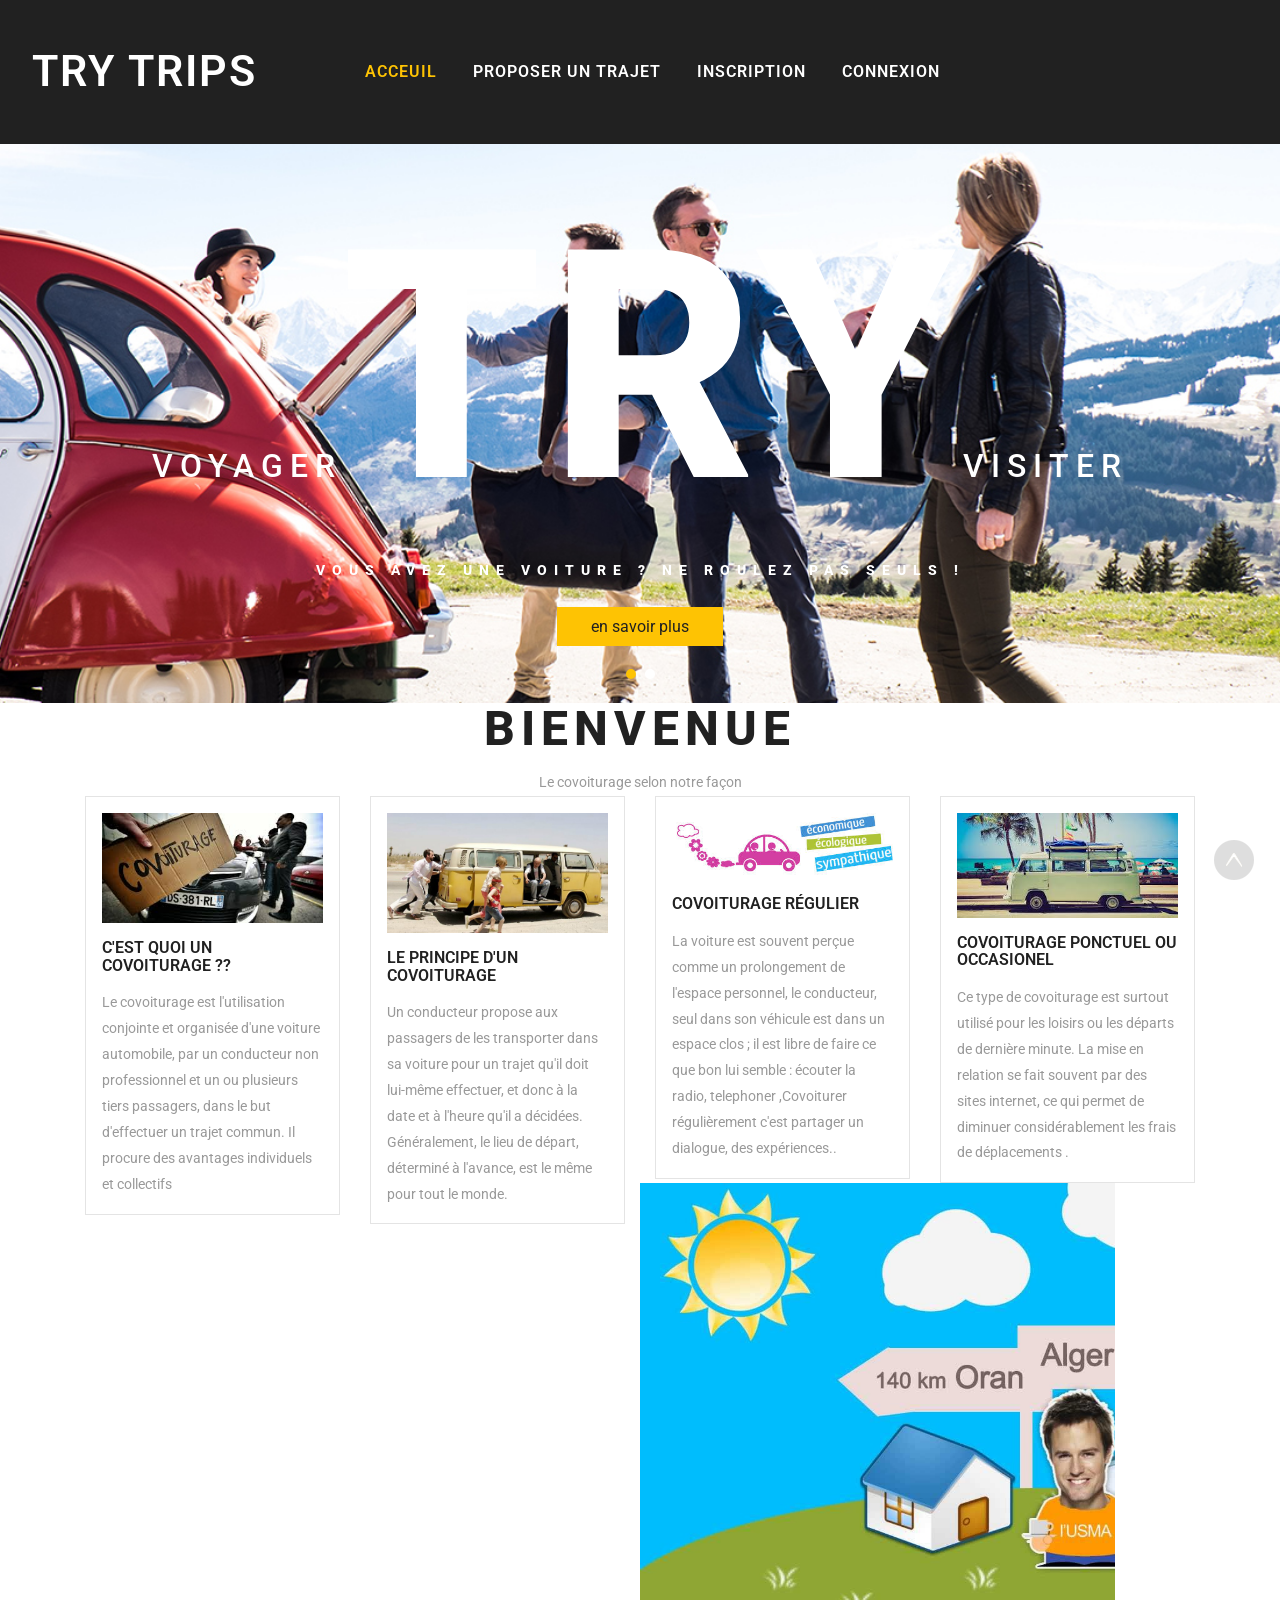
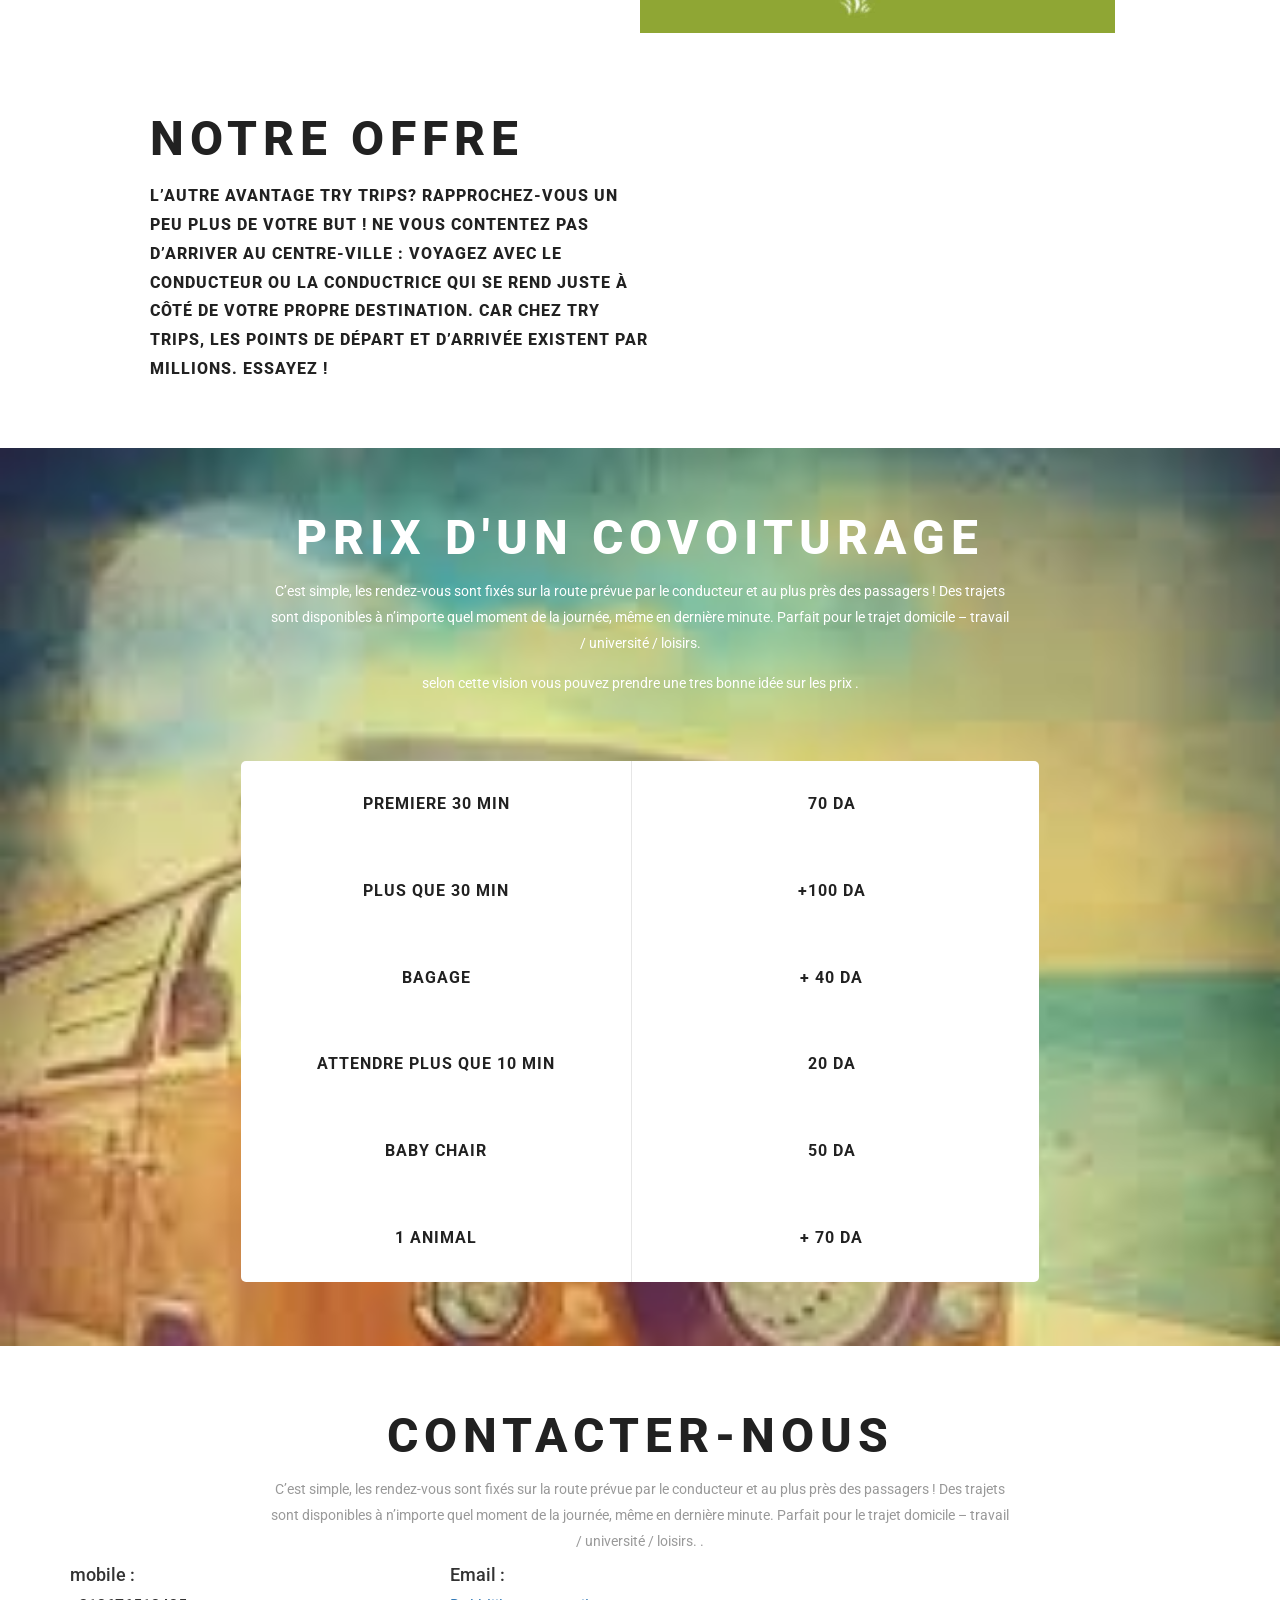
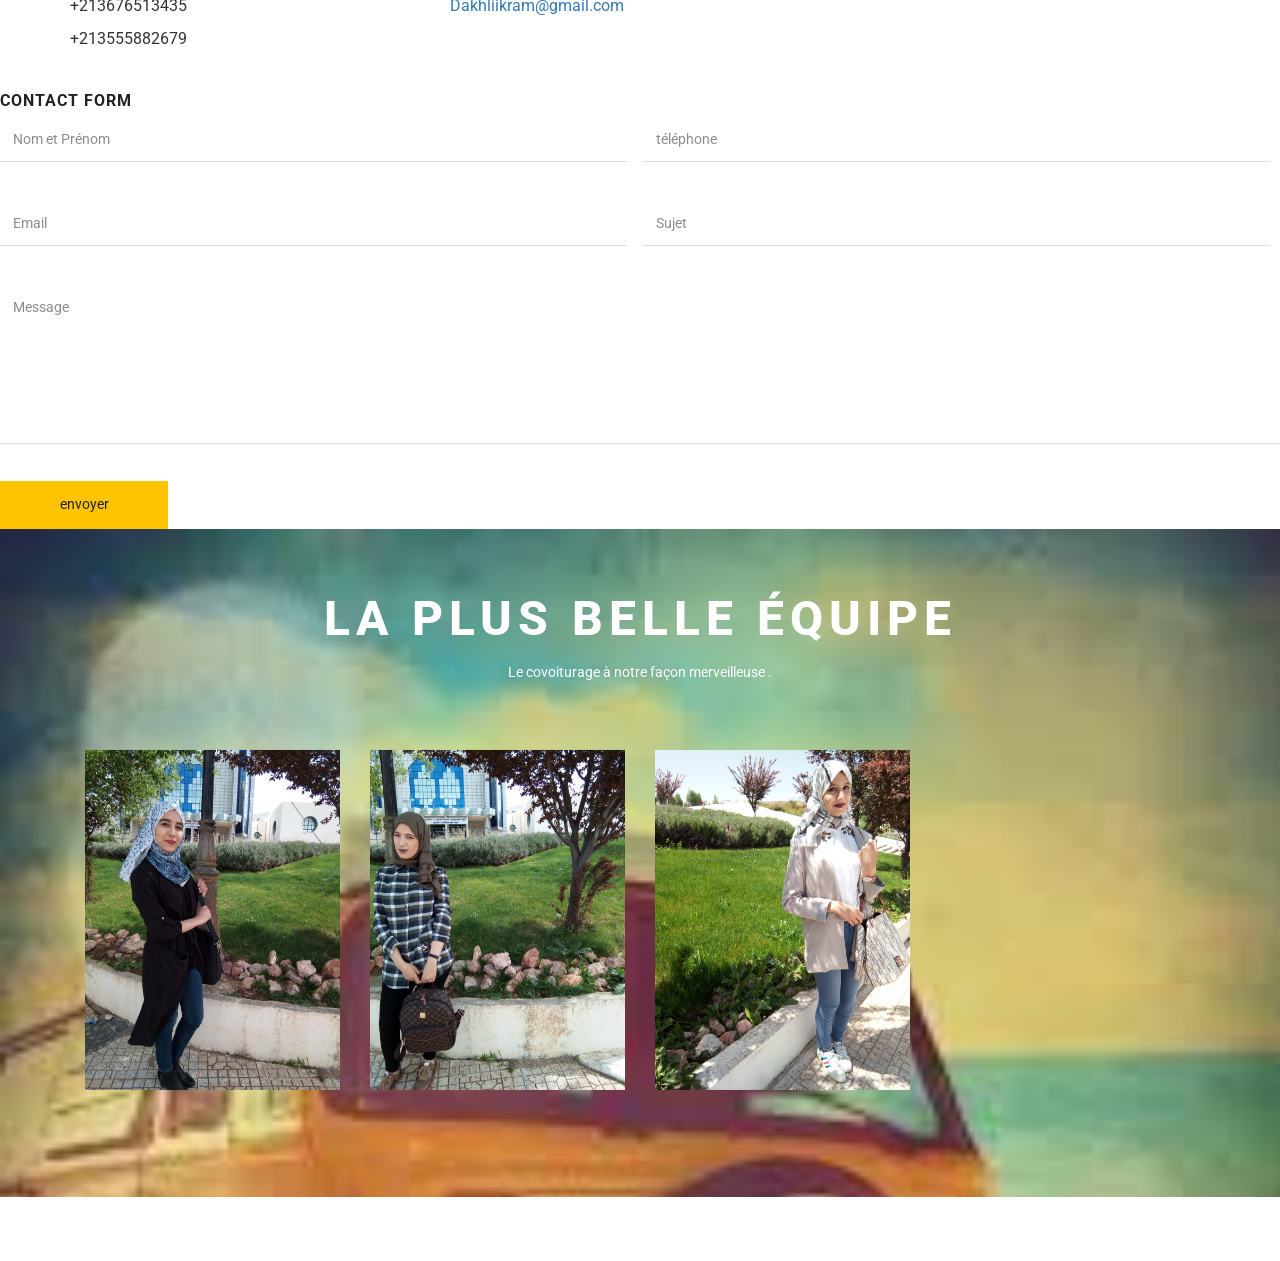
==== commit 02744476: "Merge branch 'master' of https://github.com/oualaeddine/co-voiturage_PFE_L3_IKRAM # Conflicts: #	.cl" ====
--- a/WebContent/accueil/index 1.html
+++ b/WebContent/accueil/index 1.html
@@ -50,7 +50,7 @@
     <div class="w3-header-bottom">
         <div class="w3layouts-logo">
             <h1>
-                <a href="index1.html">Try trips </a>
+                <a href="index 1.html">Try trips </a>
             </h1>
         </div>
         <div class="top-nav">
@@ -67,12 +67,12 @@
                 <!-- Collect the nav links, forms, and other content for toggling -->
                 <div class="collapse navbar-collapse" id="bs-example-navbar-collapse-1">
                     <ul class="nav navbar-nav">
-                        <li class="first-list"><a class="active" href="C:/Users/LAPTOP/Desktop/projet/web/index1.html">acceuil</a>
+                        <li class="first-list"><a class="active" href="index 1.html">acceuil</a>
                         </li>
 
                         <li><a href="#proposer" class="scroll">Proposer un trajet</a></li>
-                        <li><a href="ind.html" class="scroll">Inscription </a></li>
-                        <li><a href="ind.html" class="scroll">Connexion </a></li>
+                        <li><a href="/connexion/connexion.html" class="scroll">Inscription </a></li>
+                        <li><a href="/connexion/connexion.html" class="scroll">Connexion </a></li>
 
                     </ul>
                     <div class="clearfix"></div>
